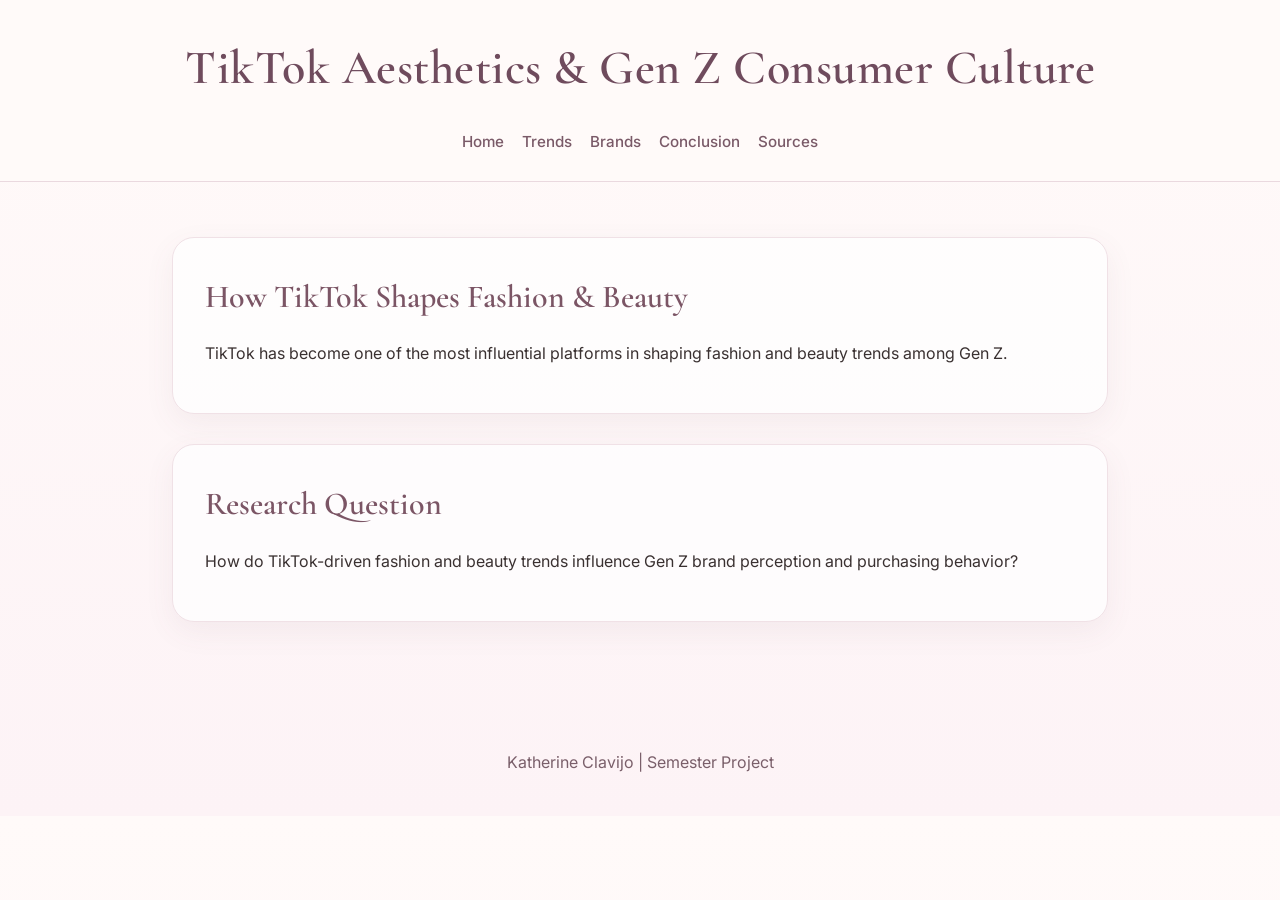
==== index.html @ ba1aaa06 "Initial commit" ====
<!DOCTYPE html>
<html lang="en">
<head>
  <meta charset="UTF-8">
  <title>TikTok Trends</title>
  <link rel="stylesheet" href="styles.css">
</head>
<body>

<header>
  <h1>TikTok Aesthetics & Gen Z Consumer Culture</h1>

  <nav>
    <ul>
      <li><a href="index.html">Home</a></li>
      <li><a href="trends.html">Trends</a></li>
      <li><a href="brands.html">Brands</a></li>
      <li><a href="conclusion.html">Conclusion</a></li>
      <li><a href="sources.html">Sources</a></li>
    </ul>
  </nav>
</header>

<main>

  <section>
    <h2>How TikTok Shapes Fashion & Beauty</h2>
    <p>
      TikTok has become one of the most influential platforms in shaping fashion and beauty trends among Gen Z.
    </p>
  </section>

  <section>
    <h2>Research Question</h2>
    <p>
      How do TikTok-driven fashion and beauty trends influence Gen Z brand perception and purchasing behavior?
    </p>
  </section>

</main>

<footer>
  <p>Katherine Clavijo | Semester Project</p>
</footer>

</body>
</html>
---- styles.css ----
@import url('https://fonts.googleapis.com/css2?family=Cormorant+Garamond:wght@500;600;700&family=Inter:wght@400;500;600&display=swap');

* {
  box-sizing: border-box;
}

body {
  margin: 0;
  font-family: 'Inter', sans-serif;
  background: linear-gradient(to bottom, #fffaf9, #fdf3f6);
  color: #3a3131;
  line-height: 1.7;
}

header {
  background: rgba(255, 250, 249, 0.9);
  backdrop-filter: blur(8px);
  border-bottom: 1px solid #ead9df;
  padding: 28px 20px 18px;
  text-align: center;
  position: sticky;
  top: 0;
  z-index: 100;
}

header h1 {
  margin: 0;
  font-family: 'Cormorant Garamond', serif;
  font-size: 3rem;
  font-weight: 600;
  color: #6f4b5d;
  letter-spacing: 0.5px;
}

nav ul {
  list-style: none;
  padding: 0;
  margin: 18px 0 0;
  display: flex;
  justify-content: center;
  flex-wrap: wrap;
  gap: 18px;
}

nav a {
  text-decoration: none;
  color: #7a5a68;
  font-size: 0.95rem;
  font-weight: 500;
  transition: 0.2s ease;
  padding-bottom: 2px;
}

nav a:hover {
  color: #b2778f;
  border-bottom: 1px solid #b2778f;
}

main {
  max-width: 980px;
  margin: 0 auto;
  padding: 55px 22px;
}

section {
  background-color: rgba(255, 255, 255, 0.72);
  border: 1px solid #f0e1e6;
  border-radius: 22px;
  padding: 32px;
  margin-bottom: 30px;
  box-shadow: 0 10px 30px rgba(120, 90, 105, 0.07);
}

h2 {
  margin-top: 0;
  margin-bottom: 14px;
  font-family: 'Cormorant Garamond', serif;
  font-size: 2rem;
  font-weight: 600;
  color: #7b5565;
}

h3 {
  font-family: 'Cormorant Garamond', serif;
  font-size: 1.5rem;
  color: #7b5565;
  margin-bottom: 10px;
}

p {
  font-size: 1rem;
  margin-bottom: 14px;
}

ul {
  padding-left: 20px;
}

li {
  margin-bottom: 8px;
}

.trend-img {
  width: 100%;
  max-width: 460px;
  display: block;
  margin: 18px auto 0;
  border-radius: 16px;
  box-shadow: 0 8px 24px rgba(90, 65, 76, 0.12);
}

.image-row {
  display: flex;
  gap: 16px;
  flex-wrap: wrap;
  justify-content: center;
  margin-top: 18px;
}

.image-row img {
  width: 100%;
  max-width: 280px;
  border-radius: 16px;
  box-shadow: 0 8px 24px rgba(90, 65, 76, 0.12);
}

a {
  color: #9b6278;
}

a:hover {
  color: #bb7d95;
}

footer {
  text-align: center;
  padding: 26px 20px;
  color: #7a5f6a;
  font-size: 0.95rem;
}

@media (max-width: 768px) {
  header h1 {
    font-size: 2.3rem;
  }

  section {
    padding: 24px;
  }

  h2 {
    font-size: 1.7rem;
  }

  main {
    padding: 35px 16px;
  }
}

.trend-img {
  width: 100%;
  max-width: 500px;
  height: auto;
  border-radius: 12px;
  margin-top: 15px;
}
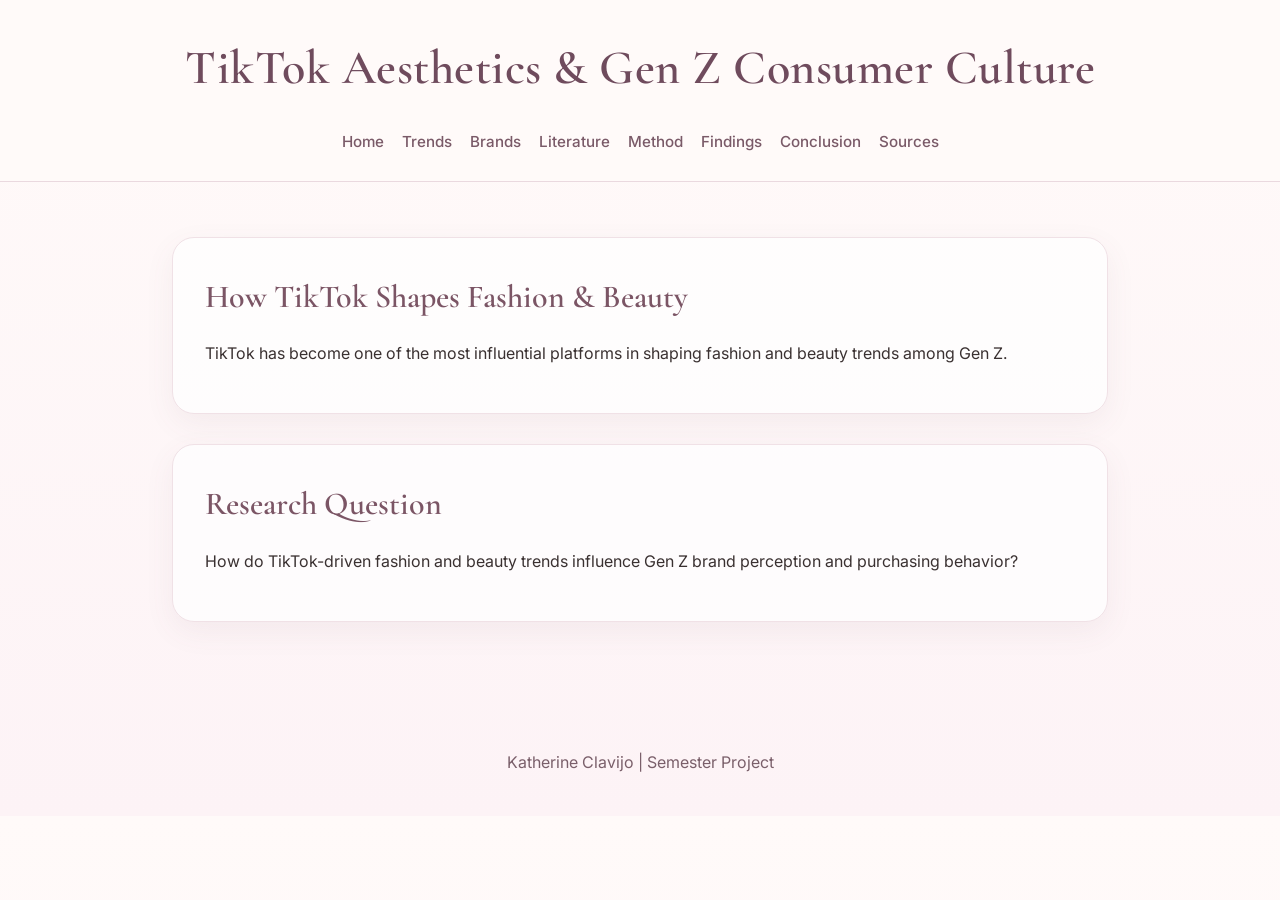
==== commit aadaff30: "changes" ====
--- a/index.html
+++ b/index.html
@@ -10,15 +10,18 @@
 <header>
   <h1>TikTok Aesthetics & Gen Z Consumer Culture</h1>
 
-  <nav>
-    <ul>
-      <li><a href="index.html">Home</a></li>
-      <li><a href="trends.html">Trends</a></li>
-      <li><a href="brands.html">Brands</a></li>
-      <li><a href="conclusion.html">Conclusion</a></li>
-      <li><a href="sources.html">Sources</a></li>
-    </ul>
-  </nav>
+<nav>
+  <ul>
+    <li><a href="index.html">Home</a></li>
+    <li><a href="trends.html">Trends</a></li>
+    <li><a href="brands.html">Brands</a></li>
+    <li><a href="literature.html">Literature</a></li>
+    <li><a href="method.html">Method</a></li>
+    <li><a href="findings.html">Findings</a></li>
+    <li><a href="conclusion.html">Conclusion</a></li>
+    <li><a href="sources.html">Sources</a></li>
+  </ul>
+</nav>
 </header>
 
 <main>
--- a/styles.css
+++ b/styles.css
@@ -102,11 +102,16 @@
 
 .trend-img {
   width: 100%;
-  max-width: 460px;
+  max-width: 320px;
   display: block;
-  margin: 18px auto 0;
+  margin: 16px auto 0;
   border-radius: 16px;
   box-shadow: 0 8px 24px rgba(90, 65, 76, 0.12);
+}
+
+.trend-item {
+  margin-bottom: 40px;
+  text-align: center;
 }
 
 .image-row {
@@ -119,7 +124,7 @@
 
 .image-row img {
   width: 100%;
-  max-width: 280px;
+  max-width: 260px;
   border-radius: 16px;
   box-shadow: 0 8px 24px rgba(90, 65, 76, 0.12);
 }
@@ -130,6 +135,57 @@
 
 a:hover {
   color: #bb7d95;
+}
+
+.back-button {
+  display: inline-block;
+  margin: 24px 22px 0;
+  text-decoration: none;
+  color: #7a5a68;
+  font-size: 0.95rem;
+  font-weight: 500;
+  transition: 0.2s ease;
+}
+
+.back-button:hover {
+  color: #b2778f;
+  text-decoration: underline;
+}
+
+.caption {
+  text-align: center;
+  font-size: 0.85rem;
+  color: #7a5f6a;
+  margin-top: 8px;
+}
+
+.brand-layout {
+  display: grid;
+  grid-template-columns: 1.2fr 0.9fr;
+  gap: 28px;
+  align-items: start;
+}
+
+.brand-layout.reverse {
+  grid-template-columns: 0.9fr 1.2fr;
+}
+
+.brand-text p:last-child {
+  margin-bottom: 0;
+}
+
+.brand-image img {
+  width: 100%;
+  max-width: 300px;
+  display: block;
+  margin: 0 auto;
+  border-radius: 16px;
+  box-shadow: 0 8px 24px rgba(90, 65, 76, 0.12);
+}
+
+.brand-layout:nth-of-type(1) .brand-image img,
+.brand-layout:nth-of-type(2) .brand-image img {
+  max-width: 260px;
 }
 
 footer {
@@ -155,12 +211,73 @@
   main {
     padding: 35px 16px;
   }
-}
-
-.trend-img {
-  width: 100%;
-  max-width: 500px;
-  height: auto;
-  border-radius: 12px;
-  margin-top: 15px;
+
+  .back-button {
+    margin: 20px 16px 0;
+  }
+
+  .brand-layout,
+  .brand-layout.reverse {
+    grid-template-columns: 1fr;
+    gap: 18px;
+  }
+
+  .brand-image img {
+    max-width: 280px;
+  }
+}
+
+.conclusion-page {
+  max-width: 900px;
+  margin: 40px auto;
+  padding: 20px;
+  line-height: 1.8;
+}
+
+.conclusion-page h2,
+.conclusion-page h3 {
+  margin-bottom: 15px;
+}
+
+.conclusion-page p {
+  margin-bottom: 20px;
+}
+
+.conclusion-page ul {
+  margin: 20px 0;
+  padding-left: 25px;
+}
+
+.conclusion-page li {
+  margin-bottom: 10px;
+}
+
+.sources-page {
+  max-width: 900px;
+  margin: 40px auto;
+  padding: 20px;
+  line-height: 1.8;
+}
+
+.sources-page h2 {
+  margin-bottom: 20px;
+}
+
+.sources-page h3 {
+  margin-top: 30px;
+  margin-bottom: 10px;
+}
+
+.sources-page ul {
+  padding-left: 25px;
+}
+
+.sources-page li {
+  margin-bottom: 10px;
+}
+
+.sources-note {
+  font-size: 0.9em;
+  color: gray;
+  margin-top: 20px;
 }
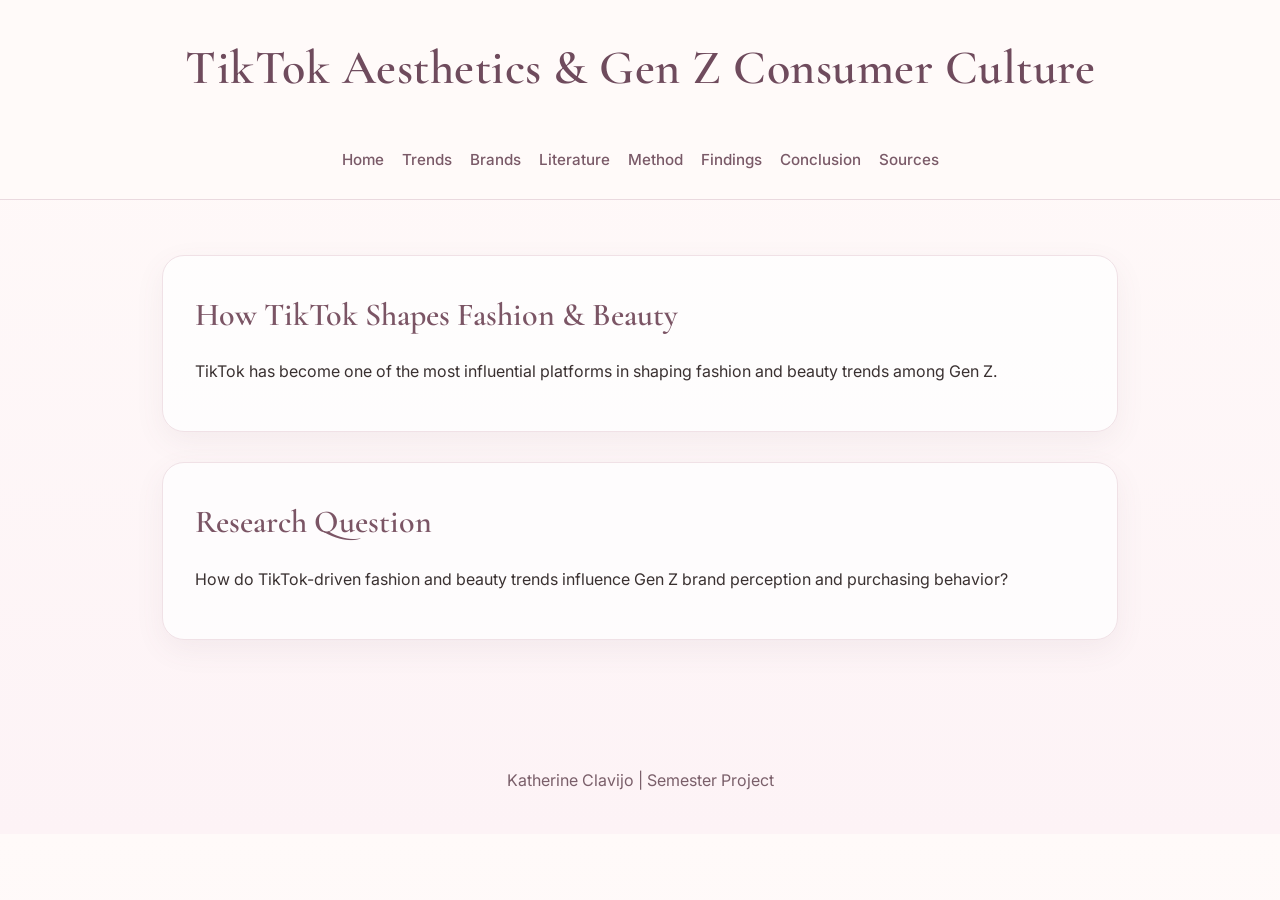
==== commit 8bd4c4bc: "Update index.html" ====
--- a/index.html
+++ b/index.html
@@ -10,18 +10,18 @@
 <header>
   <h1>TikTok Aesthetics & Gen Z Consumer Culture</h1>
 
-<nav>
-  <ul>
-    <li><a href="index.html">Home</a></li>
-    <li><a href="trends.html">Trends</a></li>
-    <li><a href="brands.html">Brands</a></li>
-    <li><a href="literature.html">Literature</a></li>
-    <li><a href="method.html">Method</a></li>
-    <li><a href="findings.html">Findings</a></li>
-    <li><a href="conclusion.html">Conclusion</a></li>
-    <li><a href="sources.html">Sources</a></li>
-  </ul>
-</nav>
+  <nav>
+    <ul>
+      <li><a href="index.html">Home</a></li>
+      <li><a href="trends.html">Trends</a></li>
+      <li><a href="brands.html">Brands</a></li>
+      <li><a href="literature.html">Literature</a></li>
+      <li><a href="method.html">Method</a></li>
+      <li><a href="findings2.html">Findings</a></li>
+      <li><a href="conclusion.html">Conclusion</a></li>
+      <li><a href="sources.html">Sources</a></li>
+    </ul>
+  </nav>
 </header>
 
 <main>
--- a/styles.css
+++ b/styles.css
@@ -32,6 +32,7 @@
   letter-spacing: 0.5px;
 }
 
+nav,
 nav ul {
   list-style: none;
   padding: 0;
@@ -57,7 +58,7 @@
 }
 
 main {
-  max-width: 980px;
+  max-width: 1000px;
   margin: 0 auto;
   padding: 55px 22px;
 }
@@ -71,19 +72,27 @@
   box-shadow: 0 10px 30px rgba(120, 90, 105, 0.07);
 }
 
+h1,
+h2,
+h3 {
+  font-family: 'Cormorant Garamond', serif;
+  color: #7b5565;
+}
+
+.content-page h1 {
+  font-size: 2.4rem;
+  margin-top: 0;
+}
+
 h2 {
   margin-top: 0;
   margin-bottom: 14px;
-  font-family: 'Cormorant Garamond', serif;
   font-size: 2rem;
   font-weight: 600;
-  color: #7b5565;
 }
 
 h3 {
-  font-family: 'Cormorant Garamond', serif;
   font-size: 1.5rem;
-  color: #7b5565;
   margin-bottom: 10px;
 }
 
@@ -100,56 +109,12 @@
   margin-bottom: 8px;
 }
 
-.trend-img {
-  width: 100%;
-  max-width: 320px;
-  display: block;
-  margin: 16px auto 0;
-  border-radius: 16px;
-  box-shadow: 0 8px 24px rgba(90, 65, 76, 0.12);
-}
-
-.trend-item {
-  margin-bottom: 40px;
-  text-align: center;
-}
-
-.image-row {
-  display: flex;
-  gap: 16px;
-  flex-wrap: wrap;
-  justify-content: center;
-  margin-top: 18px;
-}
-
-.image-row img {
-  width: 100%;
-  max-width: 260px;
-  border-radius: 16px;
-  box-shadow: 0 8px 24px rgba(90, 65, 76, 0.12);
-}
-
 a {
   color: #9b6278;
 }
 
 a:hover {
   color: #bb7d95;
-}
-
-.back-button {
-  display: inline-block;
-  margin: 24px 22px 0;
-  text-decoration: none;
-  color: #7a5a68;
-  font-size: 0.95rem;
-  font-weight: 500;
-  transition: 0.2s ease;
-}
-
-.back-button:hover {
-  color: #b2778f;
-  text-decoration: underline;
 }
 
 .caption {
@@ -158,6 +123,58 @@
   color: #7a5f6a;
   margin-top: 8px;
 }
+
+/* ===== TRENDS ===== */
+
+.trend-section {
+  display: grid;
+  grid-template-columns: 1.1fr 1fr;
+  gap: 34px;
+  align-items: start;
+  margin-bottom: 40px;
+}
+
+.trend-text {
+  text-align: left;
+}
+
+.trend-images {
+  display: grid;
+  grid-template-columns: 1fr 1fr;
+  gap: 18px;
+  align-items: start;
+}
+
+.trend-images figure {
+  margin: 0;
+  text-align: center;
+}
+
+.trend-images img {
+  width: 100%;
+  height: 180px;
+  object-fit: cover;
+  border-radius: 14px;
+  box-shadow: 0 8px 22px rgba(90, 65, 76, 0.12);
+}
+
+.trend-images figcaption {
+  margin-top: 7px;
+  font-size: 0.78rem;
+  line-height: 1.4;
+  color: #7a5f6a;
+}
+
+/* makes sections with 3 images look balanced */
+.trend-images figure:nth-child(3):last-child {
+  grid-column: span 2;
+}
+
+.trend-images figure:nth-child(3):last-child img {
+  height: 210px;
+}
+
+/* ===== BRANDS ===== */
 
 .brand-layout {
   display: grid;
@@ -188,6 +205,8 @@
   max-width: 260px;
 }
 
+/* ===== FOOTER ===== */
+
 footer {
   text-align: center;
   padding: 26px 20px;
@@ -195,63 +214,9 @@
   font-size: 0.95rem;
 }
 
-@media (max-width: 768px) {
-  header h1 {
-    font-size: 2.3rem;
-  }
-
-  section {
-    padding: 24px;
-  }
-
-  h2 {
-    font-size: 1.7rem;
-  }
-
-  main {
-    padding: 35px 16px;
-  }
-
-  .back-button {
-    margin: 20px 16px 0;
-  }
-
-  .brand-layout,
-  .brand-layout.reverse {
-    grid-template-columns: 1fr;
-    gap: 18px;
-  }
-
-  .brand-image img {
-    max-width: 280px;
-  }
-}
-
-.conclusion-page {
-  max-width: 900px;
-  margin: 40px auto;
-  padding: 20px;
-  line-height: 1.8;
-}
-
-.conclusion-page h2,
-.conclusion-page h3 {
-  margin-bottom: 15px;
-}
-
-.conclusion-page p {
-  margin-bottom: 20px;
-}
-
-.conclusion-page ul {
-  margin: 20px 0;
-  padding-left: 25px;
-}
-
-.conclusion-page li {
-  margin-bottom: 10px;
-}
-
+/* ===== PAGES ===== */
+
+.conclusion-page,
 .sources-page {
   max-width: 900px;
   margin: 40px auto;
@@ -259,25 +224,51 @@
   line-height: 1.8;
 }
 
-.sources-page h2 {
-  margin-bottom: 20px;
-}
-
-.sources-page h3 {
-  margin-top: 30px;
-  margin-bottom: 10px;
-}
-
-.sources-page ul {
-  padding-left: 25px;
-}
-
-.sources-page li {
-  margin-bottom: 10px;
-}
-
 .sources-note {
   font-size: 0.9em;
   color: gray;
   margin-top: 20px;
+}
+
+/* ===== MOBILE ===== */
+
+@media (max-width: 768px) {
+  header h1 {
+    font-size: 2.3rem;
+  }
+
+  section {
+    padding: 24px;
+  }
+
+  h2 {
+    font-size: 1.7rem;
+  }
+
+  main {
+    padding: 35px 16px;
+  }
+
+  .brand-layout,
+  .brand-layout.reverse,
+  .trend-section {
+    grid-template-columns: 1fr;
+  }
+
+  .brand-image img {
+    max-width: 280px;
+  }
+
+  .trend-images {
+    grid-template-columns: 1fr;
+  }
+
+  .trend-images figure:nth-child(3):last-child {
+    grid-column: span 1;
+  }
+
+  .trend-images img,
+  .trend-images figure:nth-child(3):last-child img {
+    height: 230px;
+  }
 }
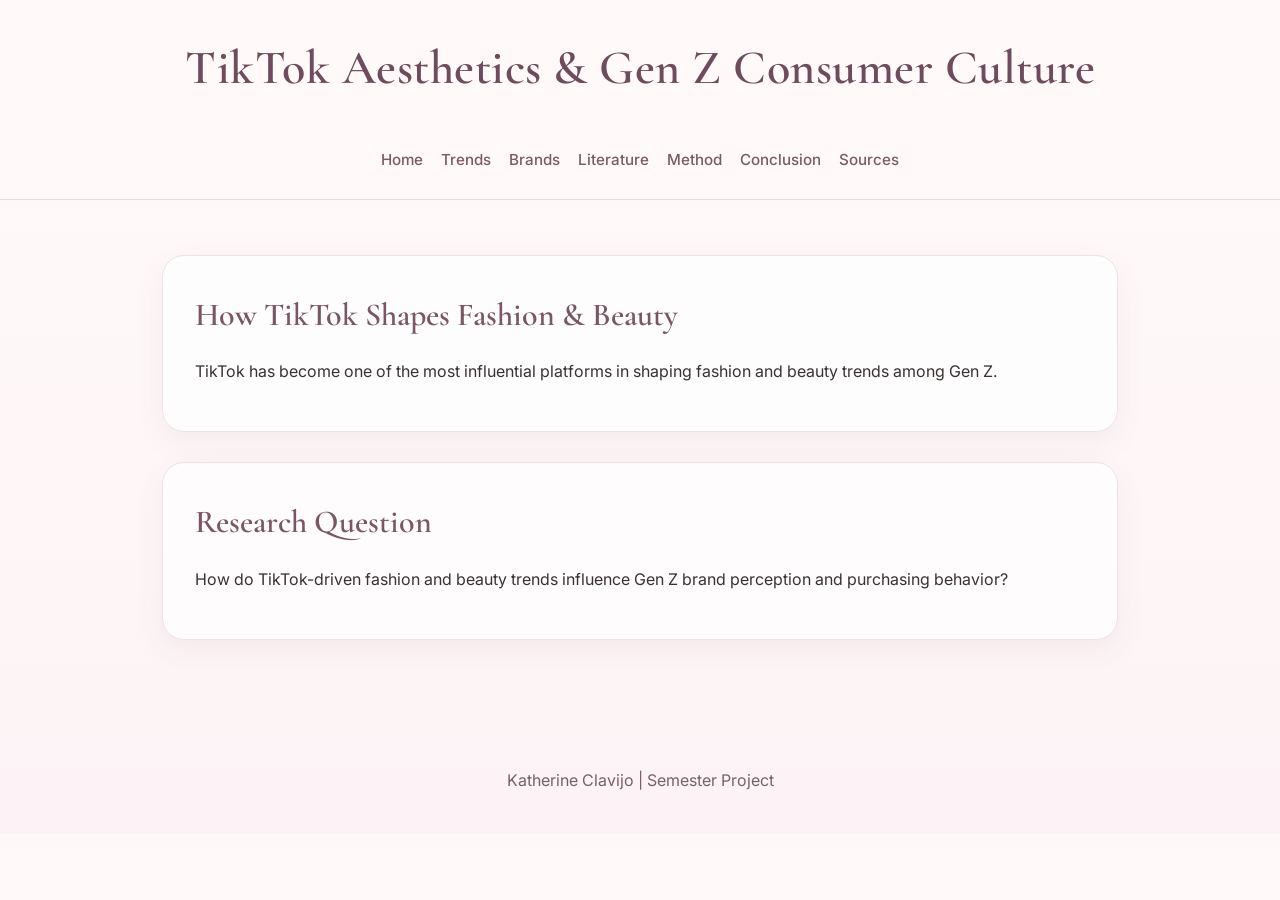
==== commit 8c9cb9d9: "ch" ====
--- a/index.html
+++ b/index.html
@@ -17,7 +17,6 @@
       <li><a href="brands.html">Brands</a></li>
       <li><a href="literature.html">Literature</a></li>
       <li><a href="method.html">Method</a></li>
-      <li><a href="findings2.html">Findings</a></li>
       <li><a href="conclusion.html">Conclusion</a></li>
       <li><a href="sources.html">Sources</a></li>
     </ul>
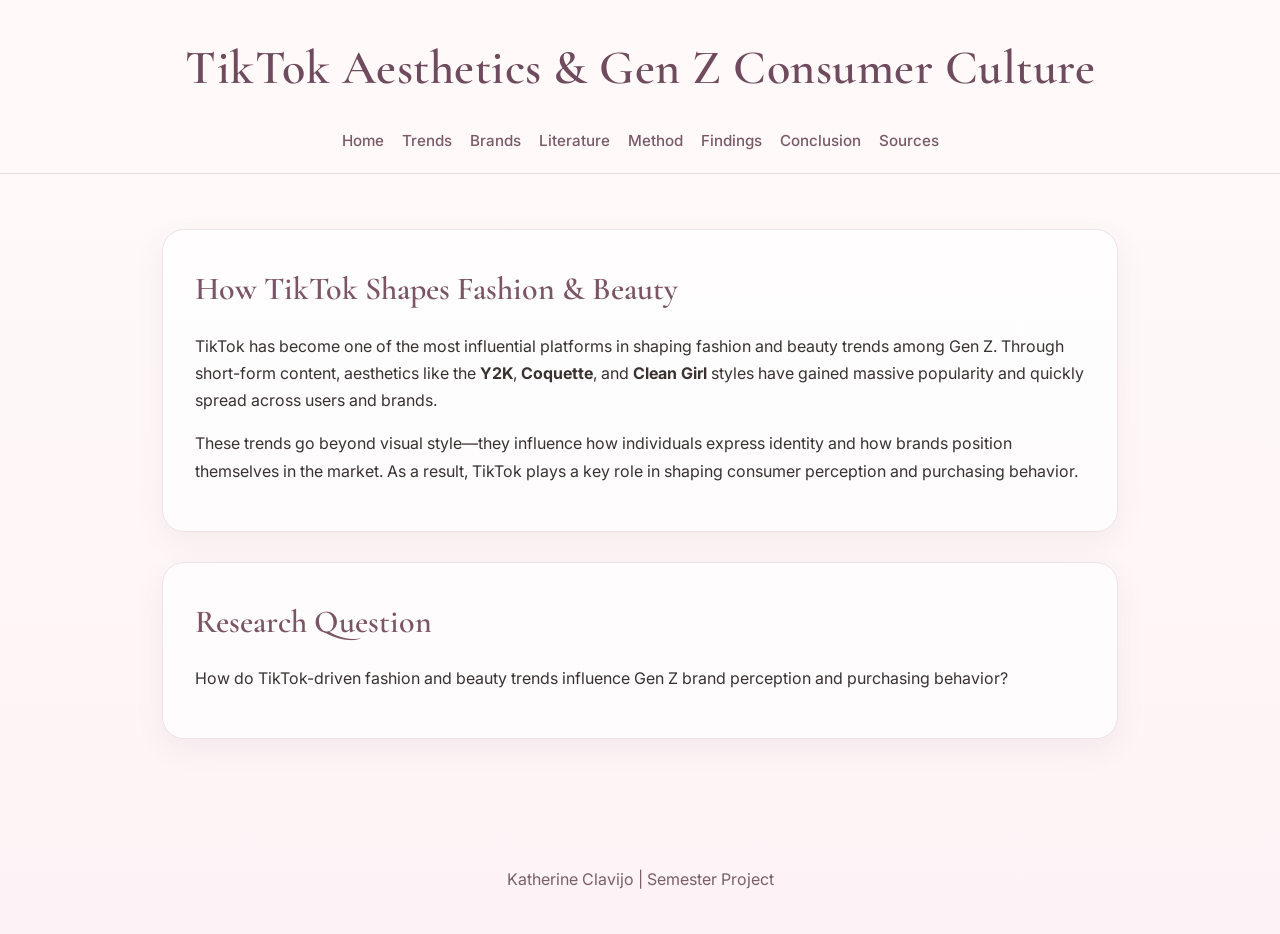
==== commit 371d59f7: "Update index.html" ====
--- a/index.html
+++ b/index.html
@@ -2,48 +2,57 @@
 <html lang="en">
 <head>
   <meta charset="UTF-8">
-  <title>TikTok Trends</title>
+  <meta name="viewport" content="width=device-width, initial-scale=1.0">
+  <title>TikTok Aesthetics & Gen Z Consumer Culture</title>
   <link rel="stylesheet" href="styles.css">
 </head>
+
 <body>
 
-<header>
-  <h1>TikTok Aesthetics & Gen Z Consumer Culture</h1>
+  <header>
+    <h1>TikTok Aesthetics & Gen Z Consumer Culture</h1>
 
-  <nav>
-    <ul>
-      <li><a href="index.html">Home</a></li>
-      <li><a href="trends.html">Trends</a></li>
-      <li><a href="brands.html">Brands</a></li>
-      <li><a href="literature.html">Literature</a></li>
-      <li><a href="method.html">Method</a></li>
-      <li><a href="conclusion.html">Conclusion</a></li>
-      <li><a href="sources.html">Sources</a></li>
-    </ul>
-  </nav>
-</header>
+    <nav>
+      <a href="index.html">Home</a>
+      <a href="trends.html">Trends</a>
+      <a href="brands.html">Brands</a>
+      <a href="literature.html">Literature</a>
+      <a href="method.html">Method</a>
+      <a href="findings.html">Findings</a>
+      <a href="conclusion.html">Conclusion</a>
+      <a href="sources.html">Sources</a>
+    </nav>
+  </header>
 
-<main>
+  <main>
 
-  <section>
-    <h2>How TikTok Shapes Fashion & Beauty</h2>
-    <p>
-      TikTok has become one of the most influential platforms in shaping fashion and beauty trends among Gen Z.
-    </p>
-  </section>
+    <!-- INTRO -->
+    <section>
+      <h2>How TikTok Shapes Fashion & Beauty</h2>
+      <p>
+        TikTok has become one of the most influential platforms in shaping fashion and beauty trends among Gen Z.
+        Through short-form content, aesthetics like the <strong>Y2K</strong>, <strong>Coquette</strong>, and
+        <strong>Clean Girl</strong> styles have gained massive popularity and quickly spread across users and brands.
+      </p>
+      <p>
+        These trends go beyond visual style—they influence how individuals express identity and how brands position
+        themselves in the market. As a result, TikTok plays a key role in shaping consumer perception and purchasing behavior.
+      </p>
+    </section>
 
-  <section>
-    <h2>Research Question</h2>
-    <p>
-      How do TikTok-driven fashion and beauty trends influence Gen Z brand perception and purchasing behavior?
-    </p>
-  </section>
+    <!-- RESEARCH QUESTION -->
+    <section>
+      <h2>Research Question</h2>
+      <p>
+        How do TikTok-driven fashion and beauty trends influence Gen Z brand perception and purchasing behavior?
+      </p>
+    </section>
 
-</main>
+  </main>
 
-<footer>
-  <p>Katherine Clavijo | Semester Project</p>
-</footer>
+  <footer>
+    <p>Katherine Clavijo | Semester Project</p>
+  </footer>
 
 </body>
-</html>+</html>
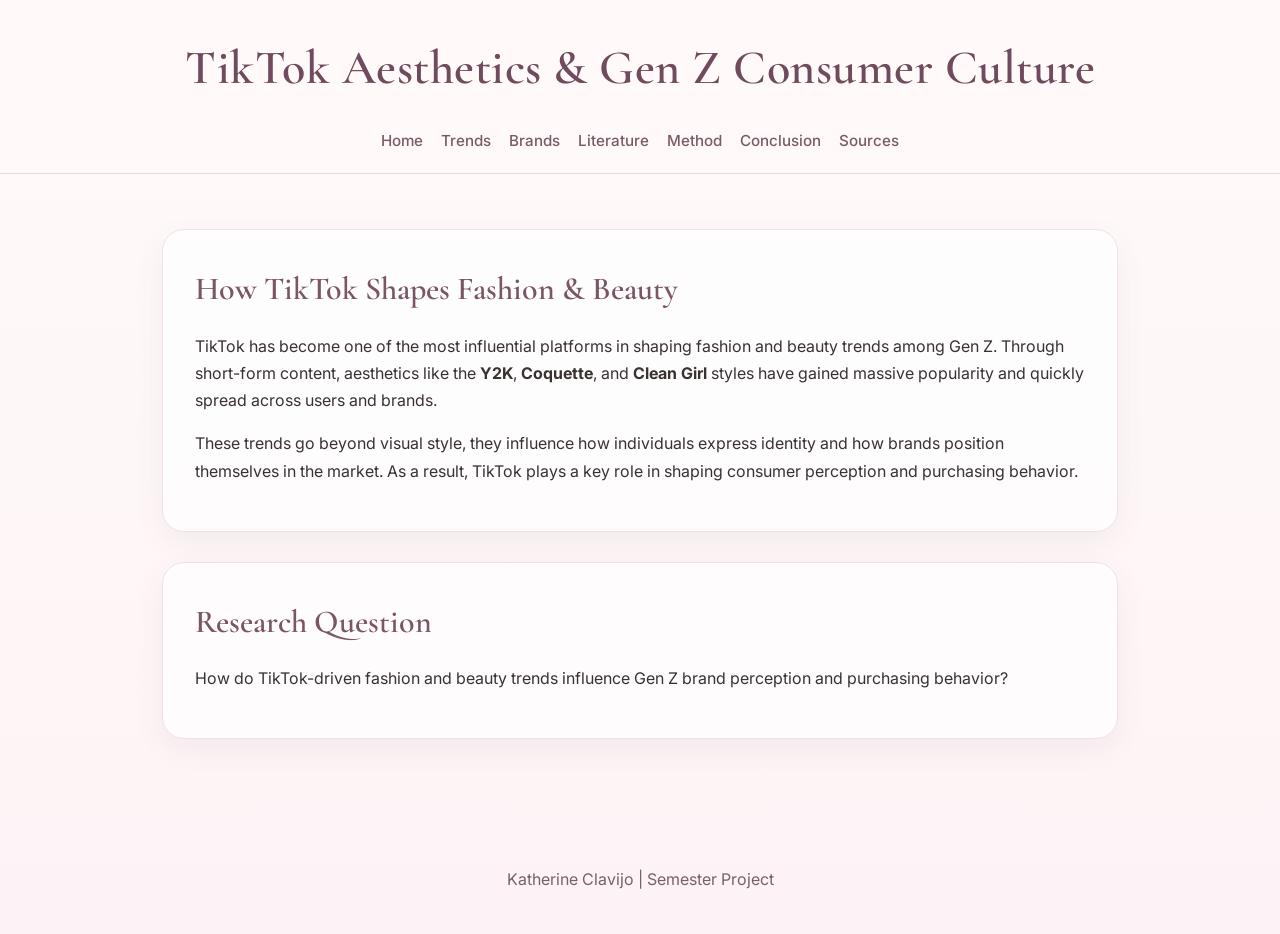
==== commit 0bf7b99f: "Update index.html" ====
--- a/index.html
+++ b/index.html
@@ -18,7 +18,6 @@
       <a href="brands.html">Brands</a>
       <a href="literature.html">Literature</a>
       <a href="method.html">Method</a>
-      <a href="findings.html">Findings</a>
       <a href="conclusion.html">Conclusion</a>
       <a href="sources.html">Sources</a>
     </nav>
@@ -35,7 +34,7 @@
         <strong>Clean Girl</strong> styles have gained massive popularity and quickly spread across users and brands.
       </p>
       <p>
-        These trends go beyond visual style—they influence how individuals express identity and how brands position
+        These trends go beyond visual style, they influence how individuals express identity and how brands position
         themselves in the market. As a result, TikTok plays a key role in shaping consumer perception and purchasing behavior.
       </p>
     </section>
